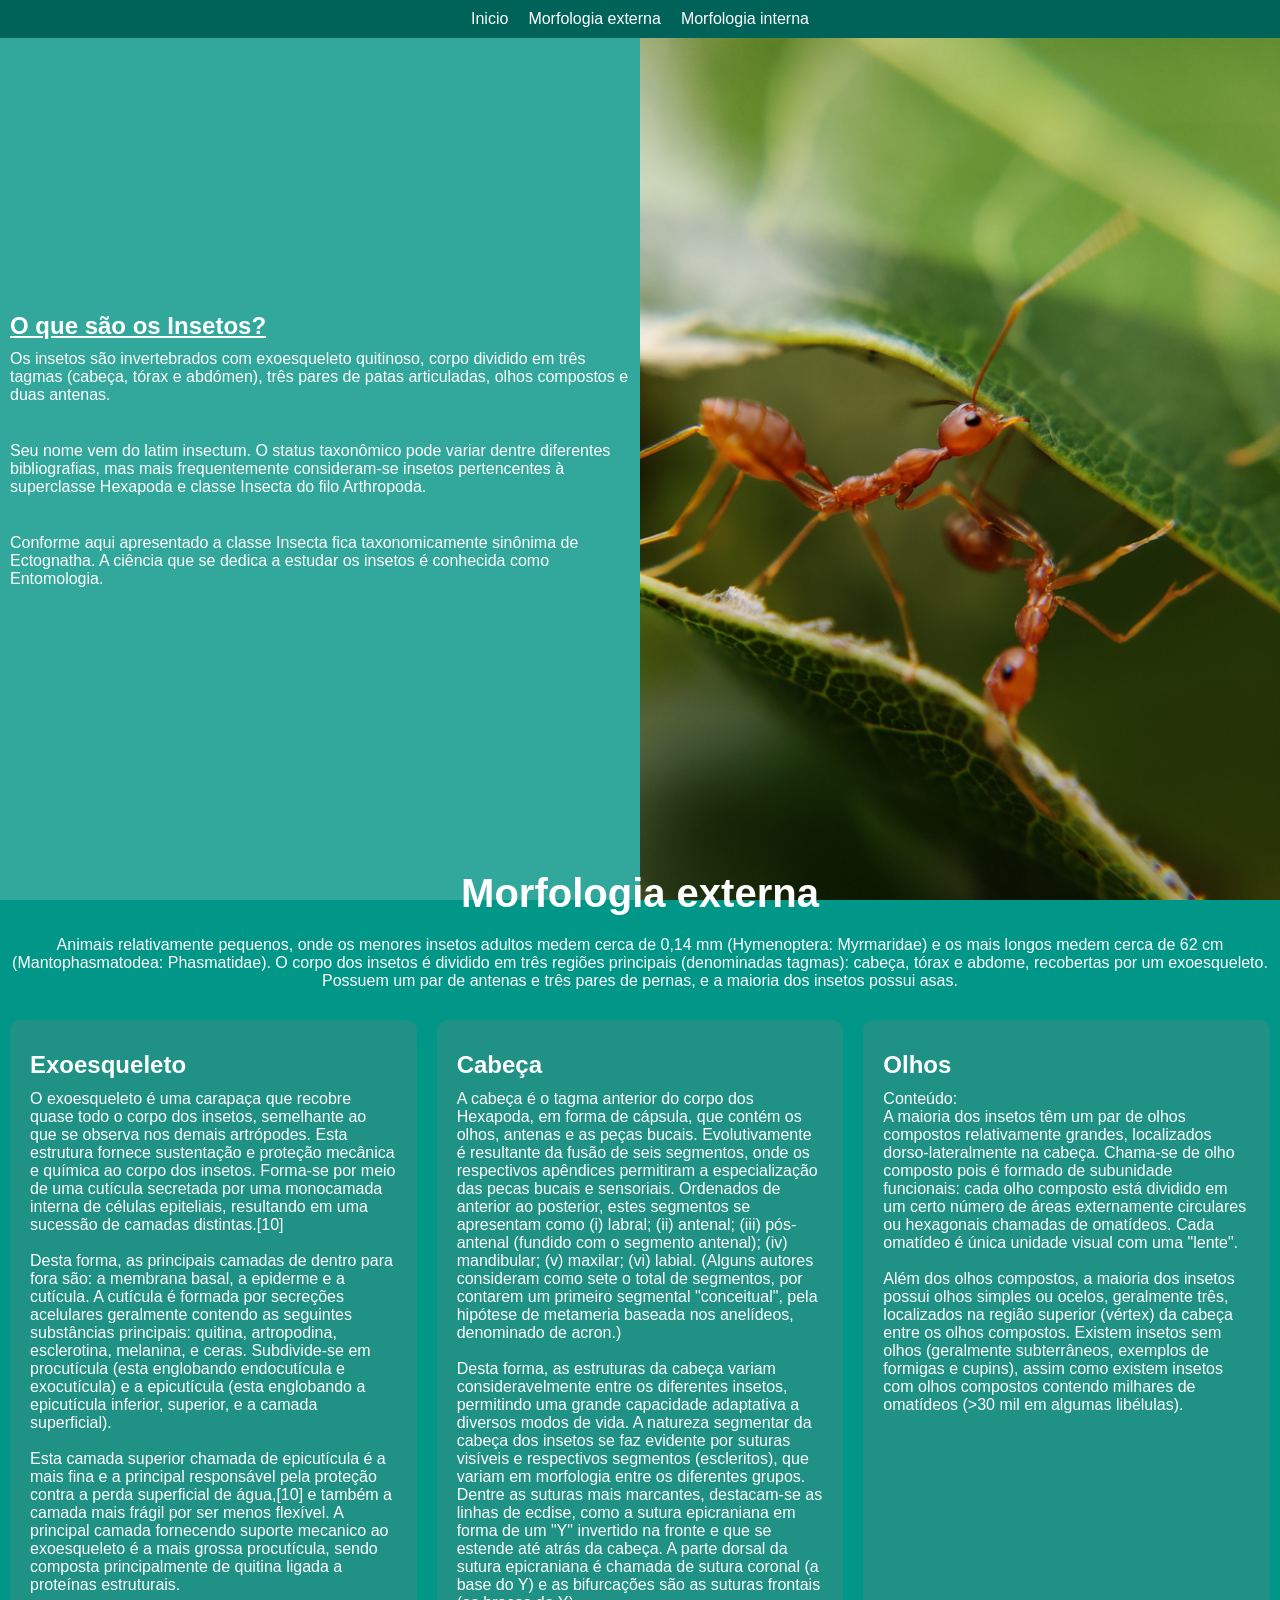
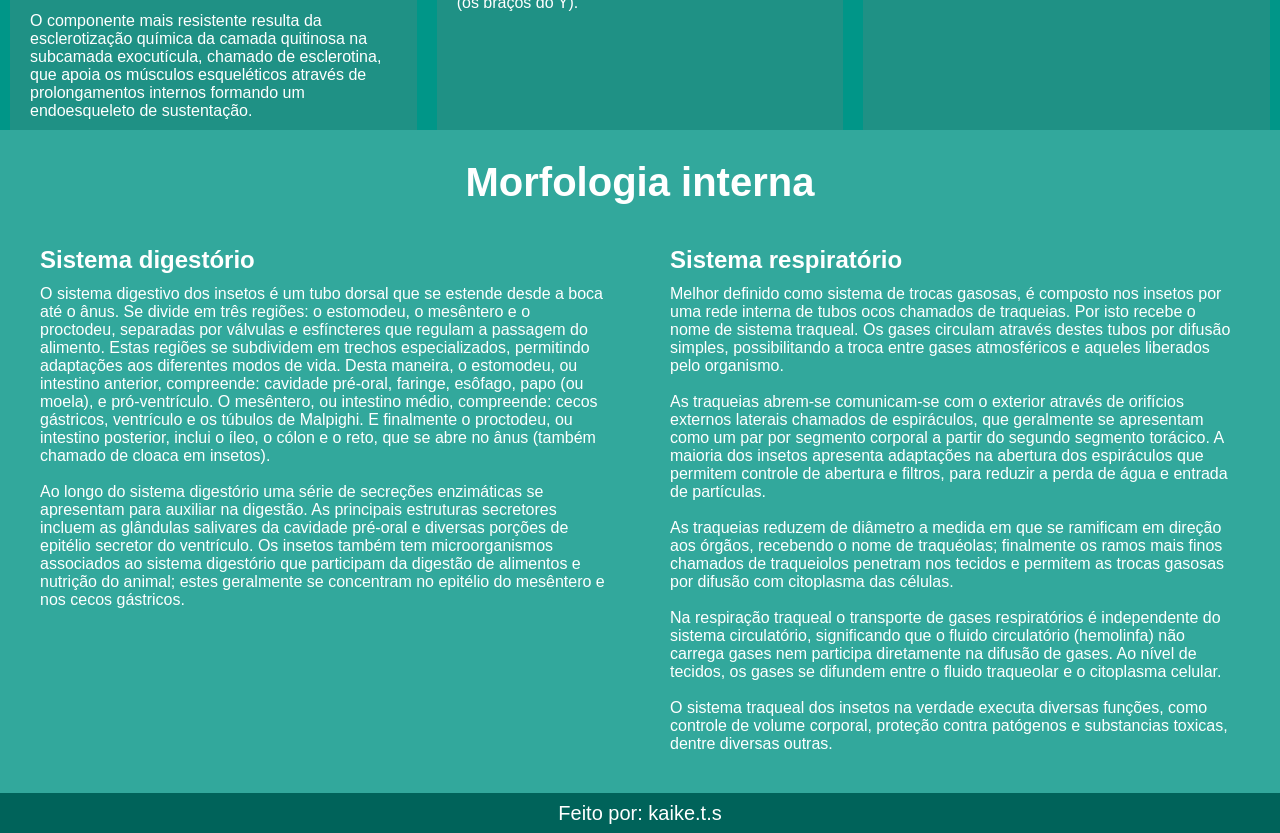
==== Material - Etapa 1/Site_Insetos/index.html @ 69ee76c9 "fist commit" ====
<!DOCTYPE html>
<html lang="en">

<head>
    <meta charset="UTF-8">
    <meta name="viewport" content="width=device-width, initial-scale=1.0">
    <title>Insetos</title>
    <link rel="stylesheet" href="style.css">
</head>

<body>

    <header>
        <nav>
            <ul>
                <li><a href="#">Inicio</a></li>
                <li><a href="#morfologia_externa">Morfologia externa</a></li>
                <li><a href="#morfologia_interna">Morfologia interna</a></li>
            </ul>
        </nav>
    </header>
    <main>
        <div class="move_inseto">

            <article class="inseto">

                <div class="conf_inseto">
                    <h1>O que são os Insetos?</h1>

                    <p>Os insetos são invertebrados com exoesqueleto quitinoso, corpo dividido em três tagmas (cabeça,
                        tórax e abdómen), três pares de patas articuladas, olhos compostos e duas antenas.</p>
<br>
                    <p>Seu nome vem do latim insectum. O status taxonômico pode variar dentre diferentes bibliografias,
                        mas mais frequentemente consideram-se insetos pertencentes à superclasse Hexapoda e classe
                        Insecta do filo Arthropoda.</p>
<br>
                    <p>Conforme aqui apresentado a classe Insecta fica taxonomicamente sinônima de Ectognatha. A ciência
                        que se dedica a estudar os insetos é conhecida como Entomologia.</p>

                </div>

            </article>
            <div class="img_inseto"></div>
        </div>


        <div class="move_morfologia_01">

            <article class="morfologia_01">

                
                <h1 id="morfologia_externa">Morfologia externa</h1>
                
                <p>Animais relativamente pequenos, onde os menores insetos adultos medem cerca de 0,14 mm (Hymenoptera:
                    Myrmaridae) e os mais longos medem cerca de 62 cm (Mantophasmatodea: Phasmatidae). O corpo dos
                    insetos é dividido em três regiões principais (denominadas tagmas): cabeça, tórax e abdome,
                    recobertas por um exoesqueleto. Possuem um par de antenas e três pares de pernas, e a maioria dos
                    insetos possui asas.</p>

            </article>

            <div class="move_morfologia_02">

                <article class="back_me">

                    <h2>Exoesqueleto</h2>

                    <p>O exoesqueleto é uma carapaça que recobre quase todo o corpo dos insetos, semelhante ao que se
                        observa nos demais artrópodes. Esta estrutura fornece sustentação e proteção mecânica e química
                        ao corpo dos insetos. Forma-se por meio de uma cutícula secretada por uma monocamada interna de
                        células epiteliais, resultando em uma sucessão de camadas distintas.[10]</p>
 <br>
                    <p>Desta forma, as principais camadas de dentro para fora são: a membrana basal, a epiderme e a
                        cutícula. A cutícula é formada por secreções acelulares geralmente contendo as seguintes
                        substâncias principais: quitina, artropodina, esclerotina, melanina, e ceras. Subdivide-se em
                        procutícula (esta englobando endocutícula e exocutícula) e a epicutícula (esta englobando a
                        epicutícula inferior, superior, e a camada superficial).</p>
 <br>
                    <p>Esta camada superior chamada de epicutícula é a mais fina e a principal responsável pela proteção
                        contra a perda superficial de água,[10] e também a camada mais frágil por ser menos flexível. A
                        principal camada fornecendo suporte mecanico ao exoesqueleto é a mais grossa procutícula, sendo
                        composta principalmente de quitina ligada a proteínas estruturais.</p>
 <br>
                    <p>O componente mais resistente resulta da esclerotização química da camada quitinosa na subcamada
                        exocutícula, chamado de esclerotina, que apoia os músculos esqueléticos através de
                        prolongamentos internos formando um endoesqueleto de sustentação.</p>
                </article>


                <article class="back_me">
                    <h2>Cabeça</h2>

                    <p>A cabeça é o tagma anterior do corpo dos Hexapoda, em forma de cápsula, que contém os olhos,
                        antenas e as peças bucais. Evolutivamente é resultante da fusão de seis segmentos, onde os
                        respectivos apêndices permitiram a especialização das pecas bucais e sensoriais. Ordenados de
                        anterior ao posterior, estes segmentos se apresentam como (i) labral; (ii) antenal; (iii)
                        pós-antenal (fundido com o segmento antenal); (iv) mandibular; (v) maxilar; (vi) labial. (Alguns
                        autores consideram como sete o total de segmentos, por contarem um primeiro segmental
                        "conceitual", pela hipótese de metameria baseada nos anelídeos, denominado de acron.)</p>
                        <br>
                    <p>

                        Desta forma, as estruturas da cabeça variam consideravelmente entre os diferentes insetos,
                        permitindo uma grande capacidade adaptativa a diversos modos de vida. A natureza segmentar da
                        cabeça dos insetos se faz evidente por suturas visíveis e respectivos segmentos (escleritos),
                        que variam em morfologia entre os diferentes grupos. Dentre as suturas mais marcantes,
                        destacam-se as linhas de ecdise, como a sutura epicraniana em forma de um "Y" invertido na
                        fronte e que se estende até atrás da cabeça. A parte dorsal da sutura epicraniana é chamada de
                        sutura coronal (a base do Y) e as bifurcações são as suturas frontais (os braços do Y).
                    </p> <br>
                </article>

                <article class="back_me">
                    <h2>Olhos</h2>

                    Conteúdo:

                    <p>
                        A maioria dos insetos têm um par de olhos compostos relativamente grandes, localizados
                        dorso-lateralmente na cabeça. Chama-se de olho composto pois é formado de subunidade funcionais:
                        cada olho composto está dividido em um certo número de áreas externamente circulares ou
                        hexagonais chamadas de omatídeos. Cada omatídeo é única unidade visual com uma "lente". </p>
                        
                        <br>

                     <p>
                        Além dos olhos compostos, a maioria dos insetos possui olhos simples ou ocelos, geralmente três,
                        localizados na região superior (vértex) da cabeça entre os olhos compostos. Existem insetos sem
                        olhos (geralmente subterrâneos, exemplos de formigas e cupins), assim como existem insetos com
                        olhos compostos contendo milhares de omatídeos (>30 mil em algumas libélulas).
                    </p>
                </article>
            </div>
        </div>

        <div class="move_morfologia_interna_01"> 
            
            <h1 id="morfologia_interna">Morfologia interna</h1>

            <div class="move_morfologia_interna_02">

                <article class="back_mi">
                    <h2>Sistema digestório</h2>
                    <p>O sistema digestivo dos insetos é um tubo dorsal que se estende desde a boca até o ânus. Se divide em
                        três regiões: o estomodeu, o mesêntero e o proctodeu, separadas por válvulas e esfíncteres que regulam a
                        passagem do alimento. Estas regiões se subdividem em trechos especializados, permitindo adaptações aos
                        diferentes modos de vida. Desta maneira, o estomodeu, ou intestino anterior, compreende: cavidade
                        pré-oral, faringe, esôfago, papo (ou moela), e pró-ventrículo. O mesêntero, ou intestino médio,
                        compreende: cecos gástricos, ventrículo e os túbulos de Malpighi. E finalmente o proctodeu, ou intestino
                        posterior, inclui o íleo, o cólon e o reto, que se abre no ânus (também chamado de cloaca em insetos).
                    </p>

                    <br>

                    <p>Ao longo do sistema digestório uma série de secreções enzimáticas se apresentam para auxiliar na
                        digestão. As principais estruturas secretores incluem as glândulas salivares da cavidade pré-oral e
                        diversas porções de epitélio secretor do ventrículo. Os insetos também tem microorganismos associados ao
                        sistema digestório que participam da digestão de alimentos e nutrição do animal; estes geralmente se
                        concentram no epitélio do mesêntero e nos cecos gástricos.</p>
                </article>
                <article class="back_mi">
                    <h2>Sistema respiratório</h2>

                    <p>Melhor definido como sistema de trocas gasosas, é composto nos insetos por uma rede interna de tubos ocos
                        chamados de traqueias. Por isto recebe o nome de sistema traqueal. Os gases circulam através destes
                        tubos por difusão simples, possibilitando a troca entre gases atmosféricos e aqueles liberados pelo
                        organismo.</p>
<br>
                    <p>As traqueias abrem-se comunicam-se com o exterior através de orifícios externos laterais chamados de
                        espiráculos, que geralmente se apresentam como um par por segmento corporal a partir do segundo segmento
                        torácico. A maioria dos insetos apresenta adaptações na abertura dos espiráculos que permitem controle
                        de abertura e filtros, para reduzir a perda de água e entrada de partículas.</p>
<br>
                    <p>As traqueias reduzem de diâmetro a medida em que se ramificam em direção aos órgãos, recebendo o nome de
                        traquéolas; finalmente os ramos mais finos chamados de traqueiolos penetram nos tecidos e permitem as
                        trocas gasosas por difusão com citoplasma das células.</p>
 <br>                       
                    <p>Na respiração traqueal o transporte de gases respiratórios é independente do sistema circulatório,
                        significando que o fluido circulatório (hemolinfa) não carrega gases nem participa diretamente na
                        difusão de gases. Ao nível de tecidos, os gases se difundem entre o fluido traqueolar e o citoplasma
                        celular.</p>
<br>
                    <p>O sistema traqueal dos insetos na verdade executa diversas funções, como controle de volume corporal,
                        proteção contra patógenos e substancias toxicas, dentre diversas outras.</p>
                </article>
            </div>
        </div>
    </main>

    <div class="back_footer">
        <footer><p>Feito por: kaike.t.s</p></footer>
    </div>


</body>

</html>
---- Material - Etapa 1/Site_Insetos/style.css ----
*{
    margin: 0;
    padding: 0;
    font-family: Verdana, Geneva, Tahoma, sans-serif;
}

header{
    background-color: #00635A;
    width: 100vw;
    position: fixed;
}

nav ul{
    display: flex;
    align-items: center;
    justify-content: center;  
    text-align: center;
    gap: 20px;
}

nav li{
    list-style: none;
    padding: 10px 0px 10px 0px;
    color: white;
}

nav a{
    text-decoration: none;
    color: white;
}

nav a:hover{
    text-decoration: underline;
}


body{
    background-color: #009688;
}

main{
    display: flex;
    justify-content: center;
    flex-direction: column;
    color: white;
}

main h2{
    line-height: 50px;
}


.move_inseto{
    display: flex;
    width: 100%;
}

.inseto{
    display: flex;
    justify-content: center;
    background-color: #32A89C;
    height: 900px;
    width: 50%;
}

.conf_inseto{
    display: flex;
    justify-content: center;
    flex-direction: column;
    gap: 10px;
    padding: 0px 10px 0px 10px;
}

.conf_inseto h1{
    text-decoration: underline;
}

.img_inseto{
    background: url(img/md_jerry-v9wN8wCPLHY-unsplash.png) no-repeat center center / cover;
    height: 900px;
    width: 50%;
}


.move_morfologia_01{
    display: flex;
    justify-content: center;
    align-items: center;
    flex-direction: column; 
    height: 800px;  
    background-color: #009688;
}

.morfologia_01{
    text-align: center;
    padding-top: 20px;
}

.morfologia_01 h1{
    font-size: 40px;
}

.morfologia_01 p{
    text-align: center;
    padding: 20px 0px 20px 0px;
}


.move_morfologia_02{
    display: flex;
    justify-content: center;
}

.back_me{
    width: 50%;
    margin: 10px;
    border-radius: 10px;
    padding: 20px;
    background-color: #1f9185;
}


.move_morfologia_interna_01{
    display: flex;
    align-items: center;
    flex-direction: column;
    background-color: #32A89C;
    margin-top: 30px;
    padding: 10px;
}

.move_morfologia_interna_01 h1{
    font-size: 40px;
    padding-top: 20px;
}

.move_morfologia_interna_02{
    display: flex;
}

.back_mi{
    padding: 20px;
    width: 50%;
    margin: 10px;
    border-radius: 10px;
}

.back_footer{
    background-color: #00635A;
    height: 20px;
    padding: 10px;
}

footer{
    display: flex;
    align-items: center;
    justify-content: center;
    height: 100%; 
}

footer p{
    color: white;
    font-size: 20px;
}




@media screen and (max-width: 920px){

    .move_inseto{
        flex-direction: column;
    }
    
    .inseto, .img_inseto{
        width: 100%;
    }

    .move_morfologia_02{
        align-items: center;
        flex-direction: column;
        
    }

    .back_me{
        width: 80%;
    }

    .move_morfologia_interna_02{
        display: flex;
        flex-direction: column;
        align-items: center;
    }

    .back_mi{
      
        width: 80%;
        
    }

  
}
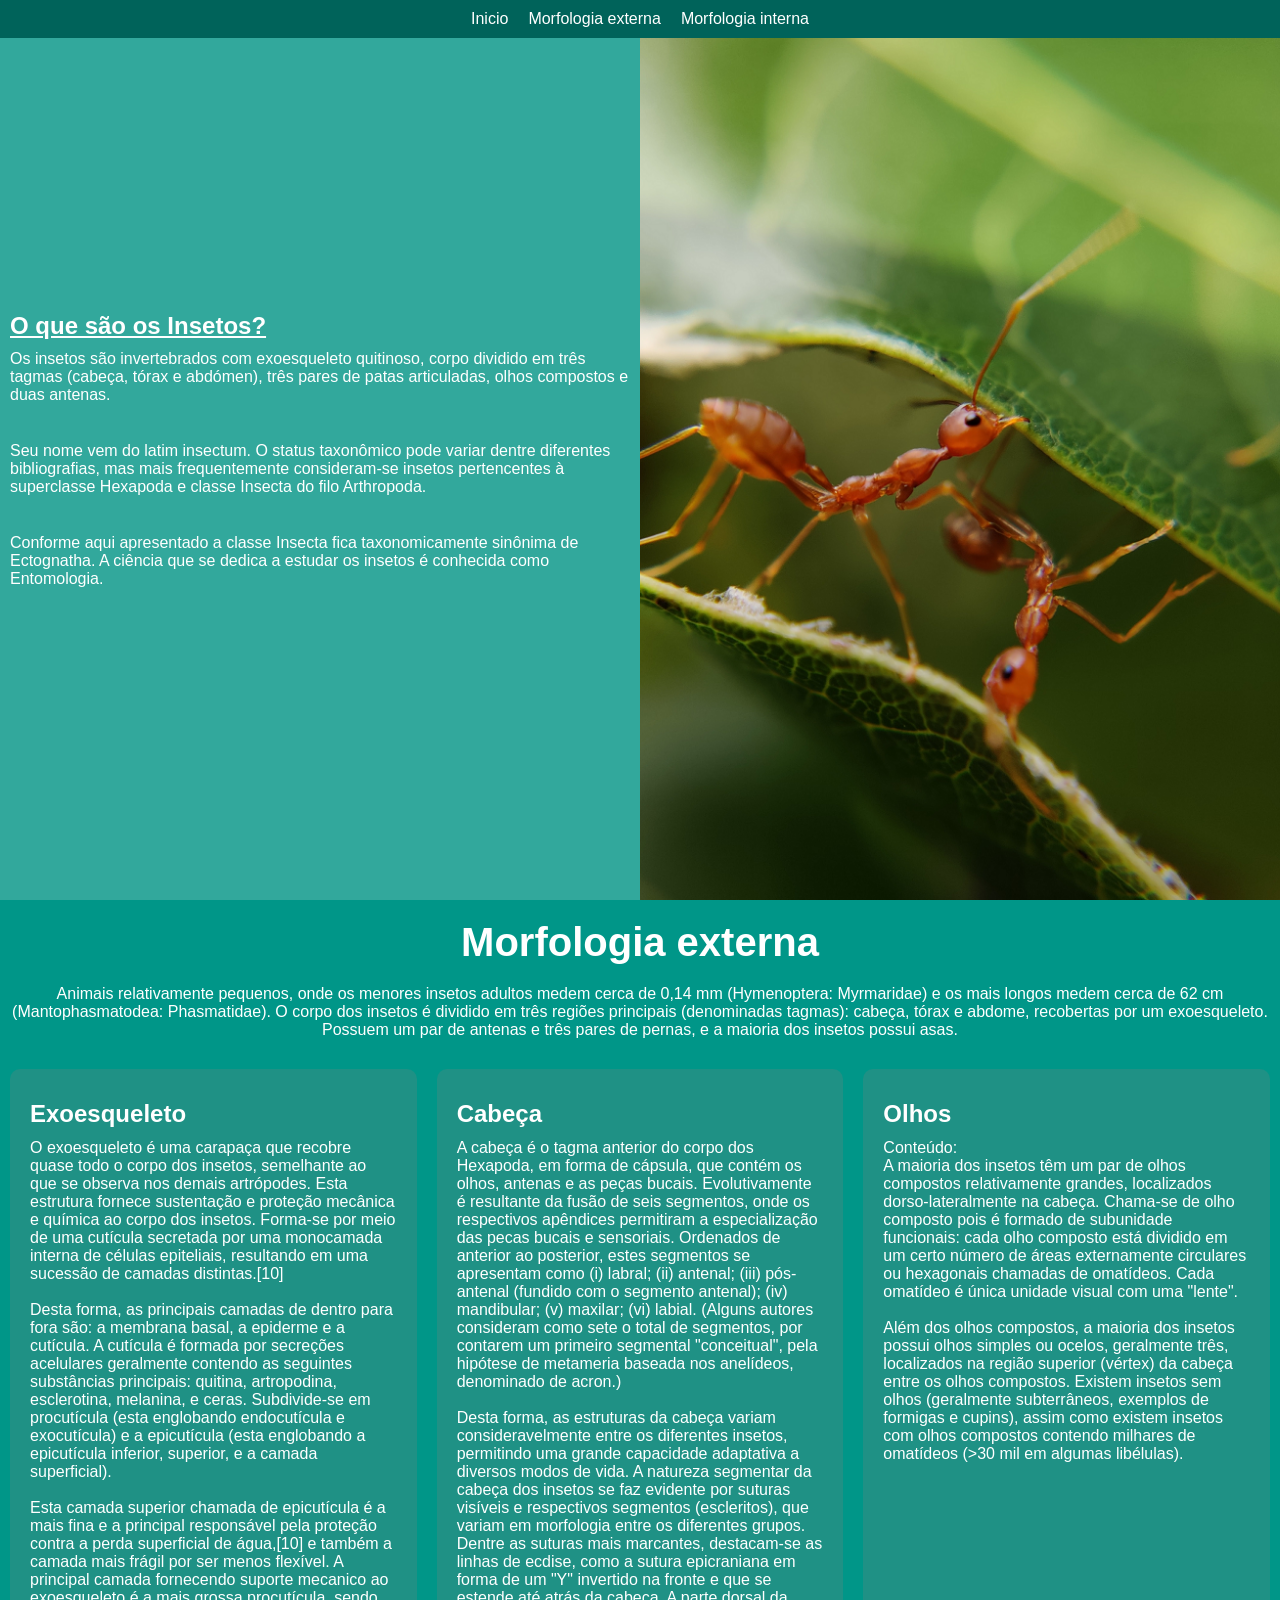
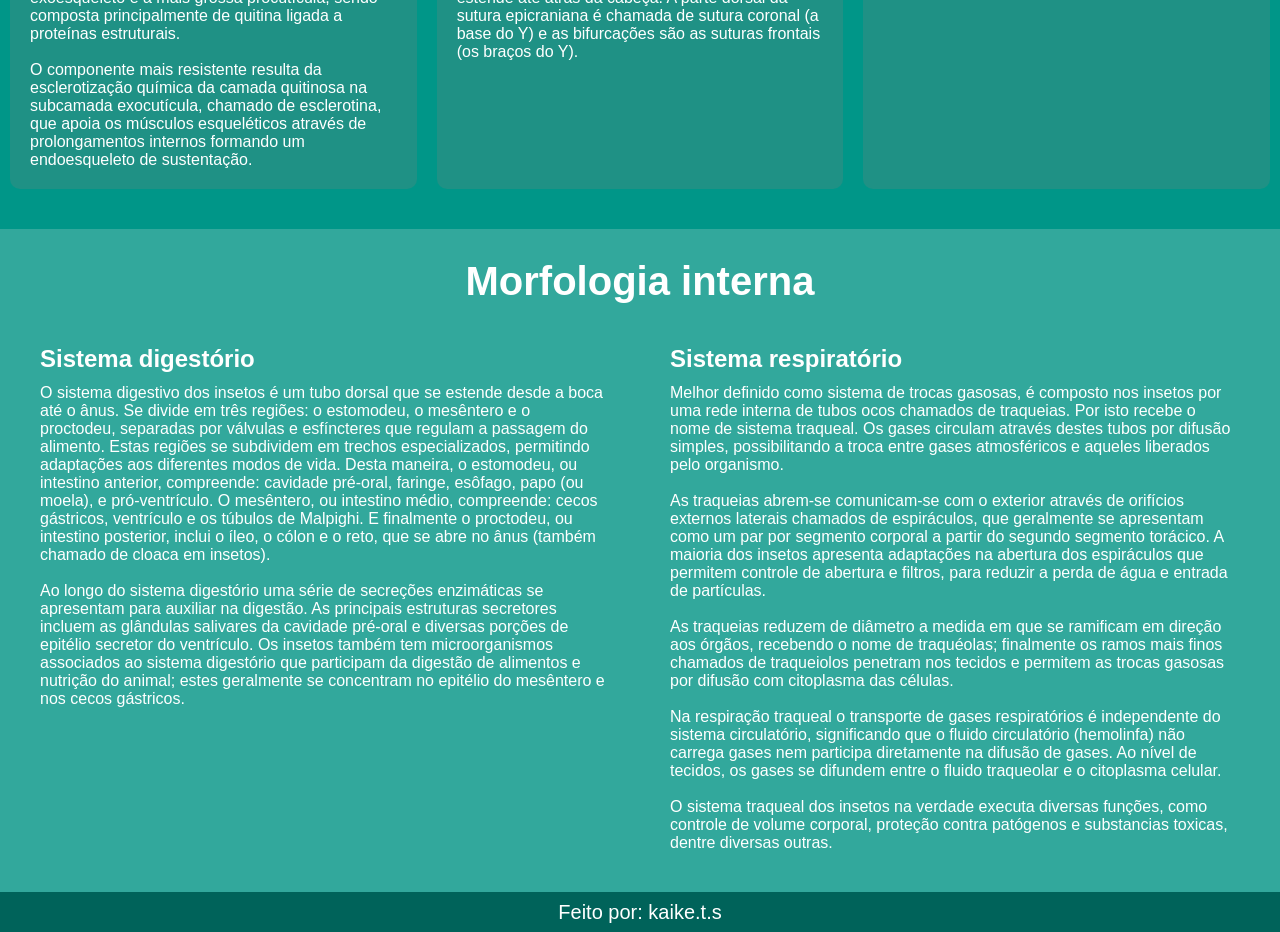
==== commit fb90d637: "arruemi a altura do primiero paregrafo que estava sobreescrevendo a foto presente no site e adicione" ====
--- a/Material - Etapa 1/Site_Insetos/index.html
+++ b/Material - Etapa 1/Site_Insetos/index.html
@@ -40,7 +40,7 @@
                 </div>
 
             </article>
-            <div class="img_inseto"></div>
+            <div class="img_inseto"> </div>
         </div>
 
 
--- a/Material - Etapa 1/Site_Insetos/style.css
+++ b/Material - Etapa 1/Site_Insetos/style.css
@@ -86,8 +86,7 @@
     display: flex;
     justify-content: center;
     align-items: center;
-    flex-direction: column; 
-    height: 800px;  
+    flex-direction: column;   
     background-color: #009688;
 }
 
